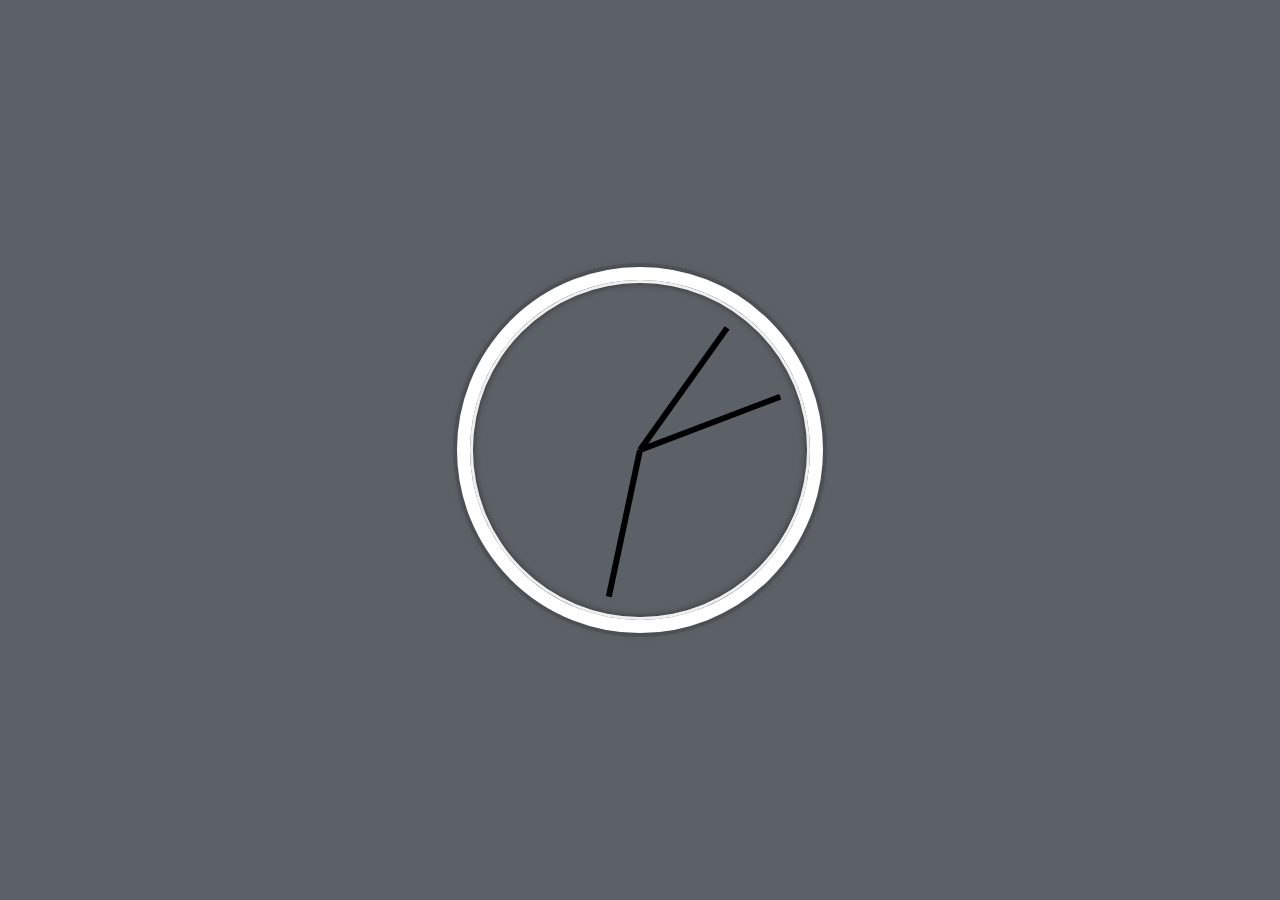
==== 02_CSS_JSS_CLOCK/index.html @ ecbaca21 "Add files via upload" ====
<!DOCTYPE html>
<html lang="en">
<head>
  <meta charset="UTF-8">
  <title>JS + CSS Clock</title>
  <link rel="icon" href="https://fav.farm/✅" />
</head>
<body>


    <div class="clock">
      <div class="clock-face">
        <div class="hand hour-hand"></div>
        <div class="hand min-hand"></div>
        <div class="hand second-hand"></div>
      </div>
    </div>


  <style>
    html {
      background: #5b6166;
      background-size: cover;
      font-family: 'helvetica neue';
      text-align: center;
      font-size: 10px;
    }

    body {
      margin: 0;
      font-size: 2rem;
      display: flex;
      flex: 1;
      min-height: 100vh;
      align-items: center;
    }

    .clock {
      width: 30rem;
      height: 30rem;
      border: 13px solid white;
      border-radius: 50%;
      margin: 50px auto;
      position: relative;
      padding: 2rem;
      box-shadow:
        0 0 0 4px rgba(0,0,0,0.1),
        inset 0 0 0 3px #EFEFEF,
        inset 0 0 10px black,
        0 0 10px rgba(0,0,0,0.2);
    }

    .clock-face {
      position: relative;
      width: 100%;
      height: 100%;
      transform: translateY(-3px); /* account for the height of the clock hands */
    }

    .hand {
      width: 50%;
      height: 6px;
      background: black;
      position: absolute;
      top: 50%;
      transform-origin: 100%;
      transform: rotate(90deg);
      transition: all 0.05s;
      transition-timing-function: cubic-bezier(0.1, 2.7, 0.58, 1);
    }
</style>

<script>
  const secondHand = document.querySelector('.second-hand');
  const minsHand = document.querySelector('.min-hand');
  const hourHand = document.querySelector('.hour-hand');

  function setDate() {
    const now = new Date();

    const seconds = now.getSeconds();
    const secondsDegrees = ((seconds / 60) * 360) + 90;
    secondHand.style.transform = `rotate(${secondsDegrees}deg)`;

    const mins = now.getMinutes();
    const minsDegrees = ((mins / 60) * 360) + ((seconds/60)*6) + 90;
    minsHand.style.transform = `rotate(${minsDegrees}deg)`;

    const hour = now.getHours();
    const hourDegrees = ((hour / 12) * 360) + ((mins/60)*30) + 90;
    hourHand.style.transform = `rotate(${hourDegrees}deg)`;
  }

  setInterval(setDate, 1000);

  setDate();

</script>
</body>
</html>
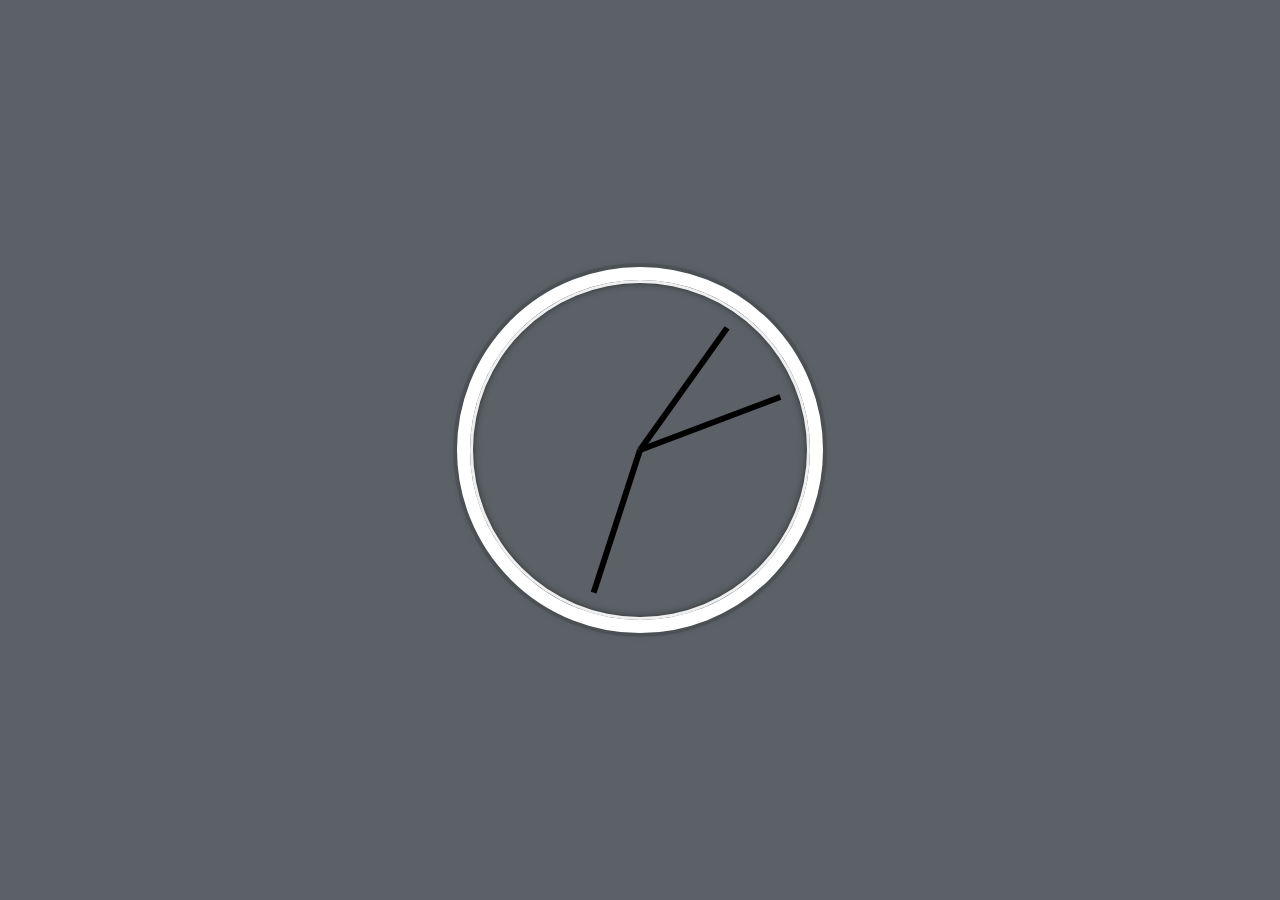
==== commit a35453a0: "Update index.html" ====
--- a/02_CSS_JSS_CLOCK/index.html
+++ b/02_CSS_JSS_CLOCK/index.html
@@ -3,7 +3,6 @@
 <head>
   <meta charset="UTF-8">
   <title>JS + CSS Clock</title>
-  <link rel="icon" href="https://fav.farm/✅" />
 </head>
 <body>
 
@@ -97,4 +96,4 @@
 
 </script>
 </body>
-</html>+</html>
